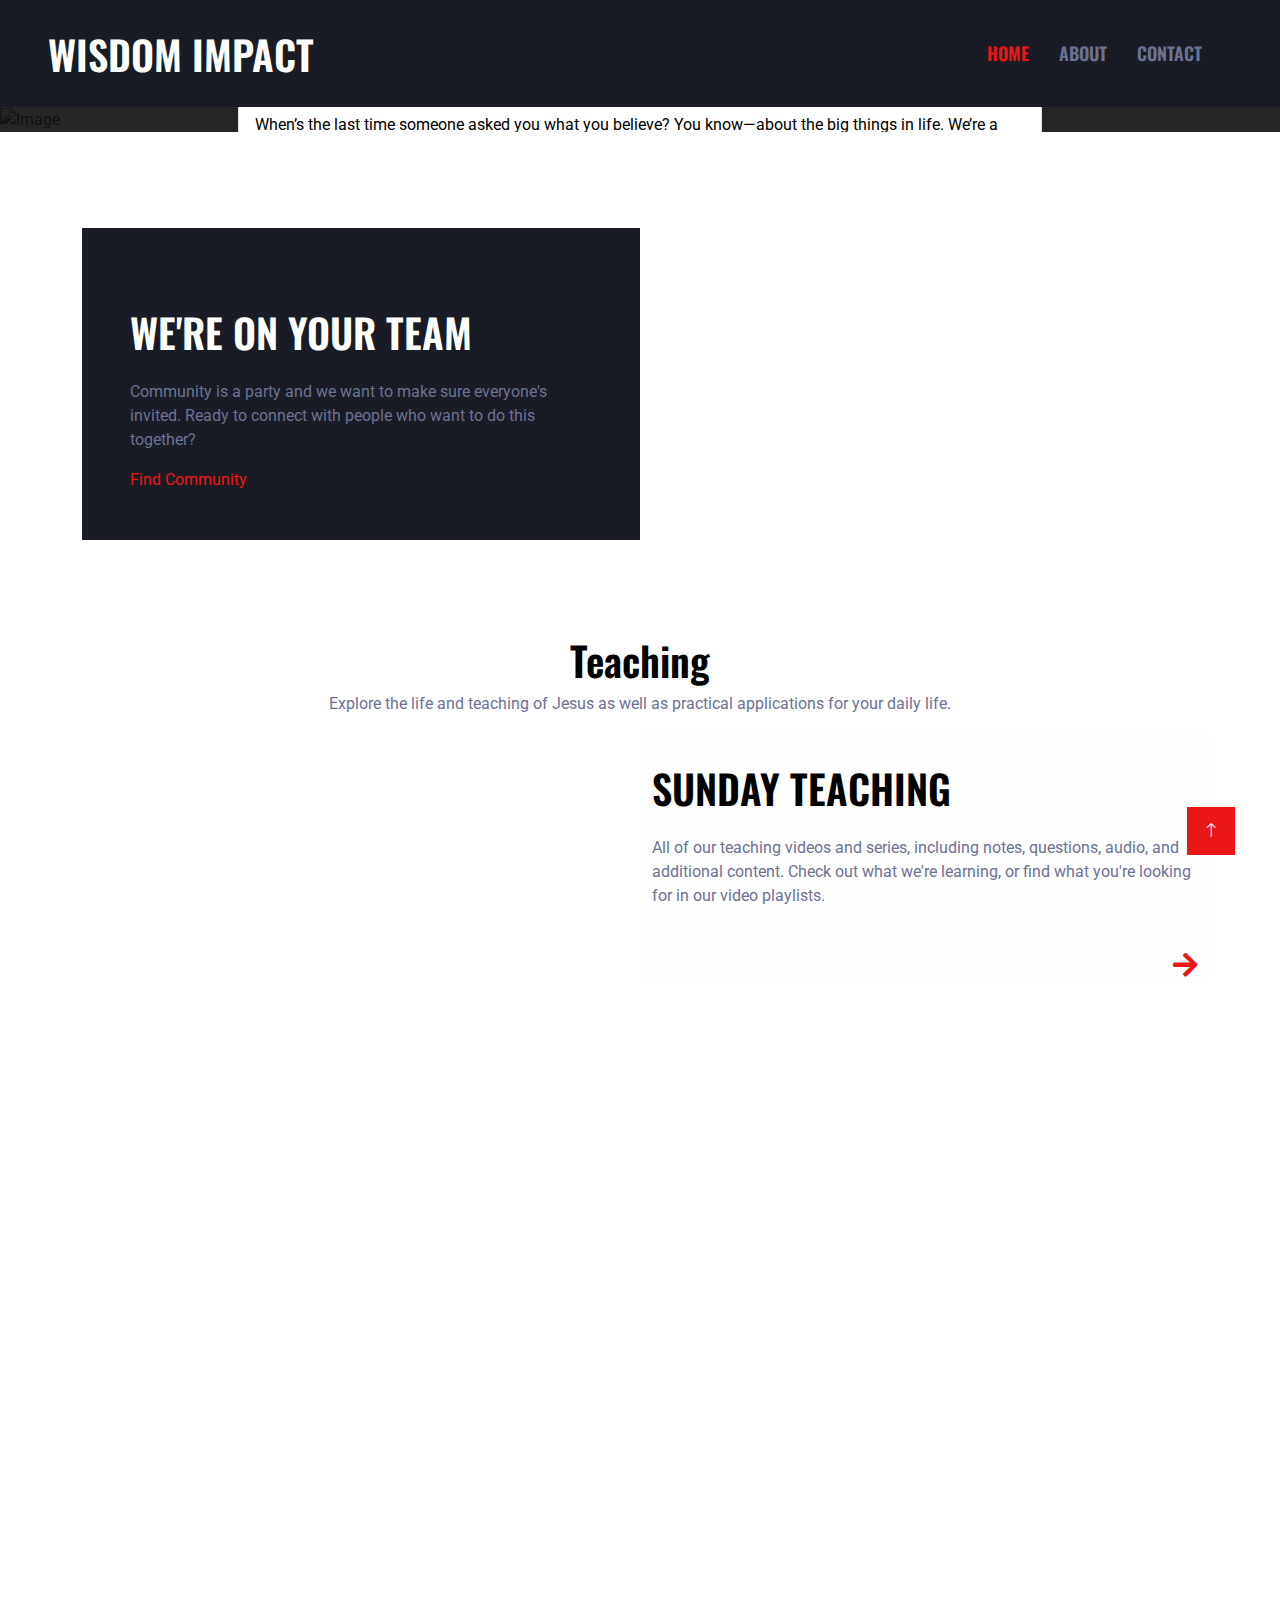
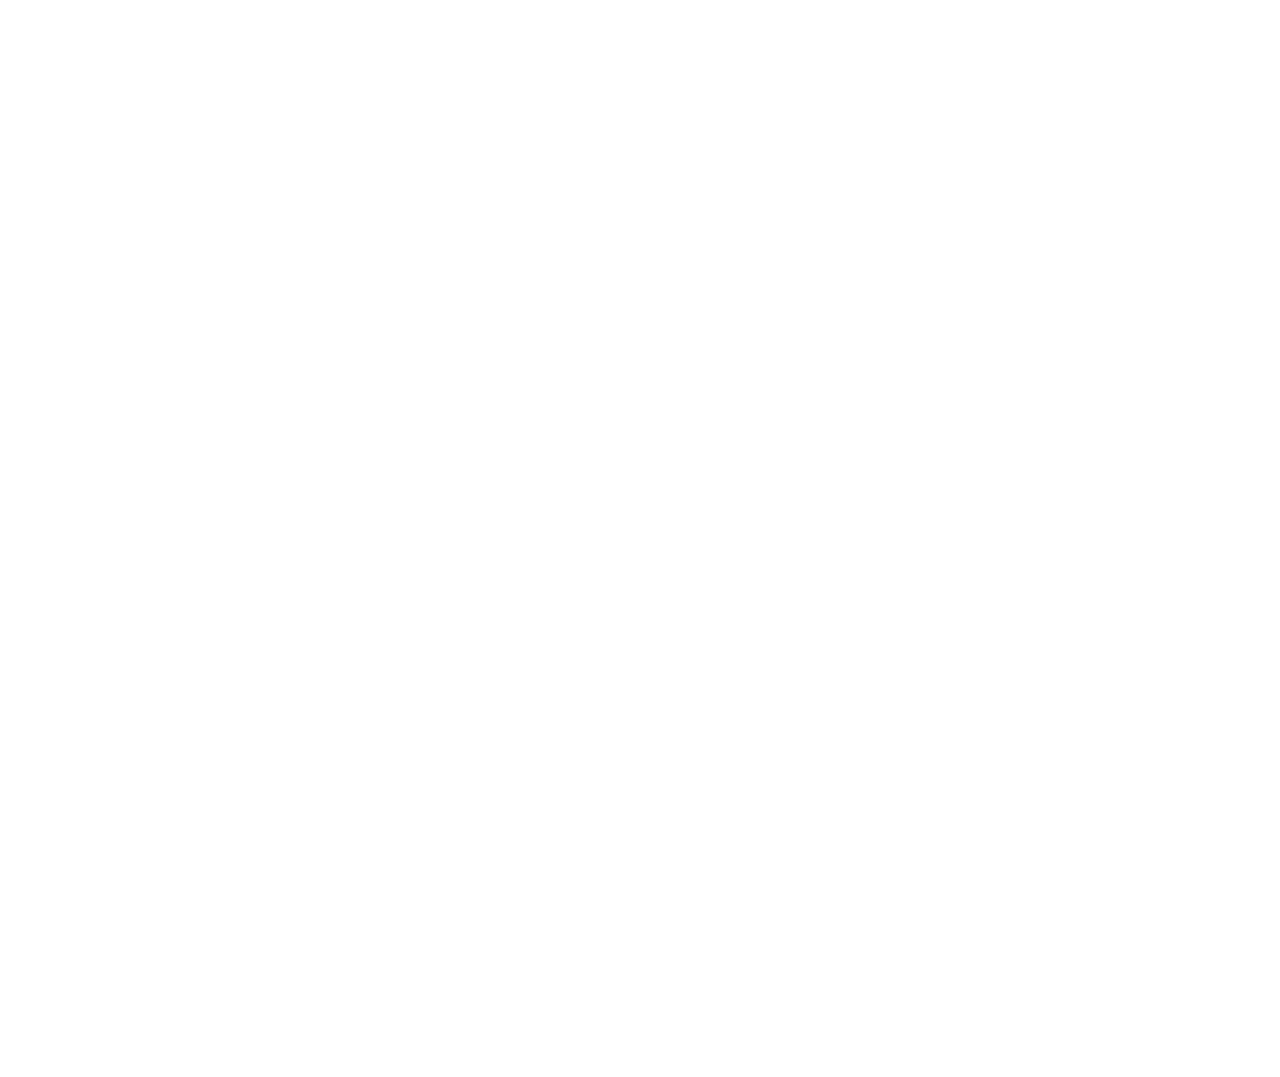
==== index.html @ 92095b51 "first commit" ====
<!DOCTYPE html>
<html lang="en">

<head>
    <meta charset="utf-8">
    <title>WisdomImpact</title>
    <meta content="width=device-width, initial-scale=1.0" name="viewport">
    <meta content="" name="keywords">
    <meta content="" name="description">

    <!-- Favicon -->
    <link href="img/favicon.ico" rel="icon">

    <!-- Google Web Fonts -->
    <link rel="preconnect" href="https://fonts.googleapis.com">
    <link rel="preconnect" href="https://fonts.gstatic.com" crossorigin>
    <link href="https://fonts.googleapis.com/css2?family=Roboto:wght@400;500&family=Oswald:wght@600&display=swap"
        rel="stylesheet">

    <!-- Icon Font Stylesheet -->
    <link href="https://cdnjs.cloudflare.com/ajax/libs/font-awesome/5.10.0/css/all.min.css" rel="stylesheet">
    <link href="https://cdn.jsdelivr.net/npm/bootstrap-icons@1.4.1/font/bootstrap-icons.css" rel="stylesheet">

    <!-- Libraries Stylesheet -->
    <link href="lib/animate/animate.min.css" rel="stylesheet">
    <link href="lib/owlcarousel/assets/owl.carousel.min.css" rel="stylesheet">

    <!-- Customized Bootstrap Stylesheet -->
    <link href="css/bootstrap.min.css" rel="stylesheet">

    <!-- Template Stylesheet -->
    <link href="css/style.css" rel="stylesheet">
</head>

<body>
    <!-- Spinner Start -->
    <div id="spinner"
        class="show bg-dark position-fixed translate-middle w-100 vh-100 top-50 start-50 d-flex align-items-center justify-content-center">
        <div class="spinner-grow text-primary" style="width: 3rem; height: 3rem;" role="status">
            <span class="sr-only">Loading...</span>
        </div>
    </div>
    <!-- Spinner End -->


    <!-- Navbar Start -->
    <nav class="navbar navbar-expand-lg bg-secondary navbar-dark sticky-top py-lg-0 px-lg-5 wow fadeIn"
        data-wow-delay="0.1s">
        <a href="index.html" class="navbar-brand ms-4 ms-lg-0">
            <h1 class="mb-0 text-white text-uppercase">wisdom impact</h1>
        </a>
        <button type="button" class="navbar-toggler me-4" data-bs-toggle="collapse" data-bs-target="#navbarCollapse">
            <span class="navbar-toggler-icon"></span>
        </button>
        <div class="collapse navbar-collapse" id="navbarCollapse">
            <div class="navbar-nav ms-auto p-4 p-lg-0">
                <a href="index.html" class="nav-item nav-link active">Home</a>
                <a href="about.html" class="nav-item nav-link">About</a>
                <a href="contact.html" class="nav-item nav-link">Contact</a>
                
            </div>
        </div>
    </nav>
    <!-- Navbar End -->


    <!-- Carousel Start -->
    <div class="container-fluid p-0 mb-5 wow fadeIn" data-wow-delay="0.1s">
        <div id="header-carousel" class="carousel slide" data-bs-ride="carousel">
            <div class="carousel-inner">
                <div class="carousel-item active">
                    <img class="w-100" src="https://www.themeetinghouse.com/cache/2560webp/static/images/homepage-1-2.webp" alt="Image">
                    <div class="carousel-caption d-flex align-items-center justify-content-center text-start">

                        <div class="mx-sm-5 px-5" style="max-width: 900px;">
                            <div class="card card-body">
                                <h3 class="display-2 text-dark mb-4 animated slideInDown">Hello Friend</h3>
                                <p class="text-dark mb-4 animated slideInDown">
                                    When’s the last time someone asked you what you believe? You know—about the big
                                    things in life. We’re a church that loves to ask questions, and loves people with
                                    questions. We don’t have all the answers, but exploring together is pretty much our
                                    favourite thing.
                                </p>

                                <a href="" class="btn btn-primary rounded-0 py-2 px-lg-4 d-none d-sm-block">Why Jesus</a>
                            </div>

                        </div>

                    </div>
                </div>
                <!-- <div class="carousel-item">
                    <img class="w-100" src="img/carousel-2.jpg" alt="Image">
                    <div class="carousel-caption d-flex align-items-center justify-content-center text-start">
                        <div class="mx-sm-5 px-5" style="max-width: 900px;">
                            <h1 class="display-2 text-white text-uppercase mb-4 animated slideInDown">Luxury Haircut at Affordable Price</h1>
                            <h4 class="text-white text-uppercase mb-4 animated slideInDown"><i class="fa fa-map-marker-alt text-primary me-3"></i>123 Street, New York, USA</h4>
                            <h4 class="text-white text-uppercase mb-4 animated slideInDown"><i class="fa fa-phone-alt text-primary me-3"></i>+012 345 67890</h4>
                        </div>
                    </div>
                </div> -->
            </div>
            <!-- <button class="carousel-control-prev" type="button" data-bs-target="#header-carousel"
                data-bs-slide="prev">
                <span class="carousel-control-prev-icon" aria-hidden="true"></span>
                <span class="visually-hidden">Previous</span>
            </button>
            <button class="carousel-control-next" type="button" data-bs-target="#header-carousel"
                data-bs-slide="next">
                <span class="carousel-control-next-icon" aria-hidden="true"></span>
                <span class="visually-hidden">Next</span>
            </button> -->
        </div>
    </div>
    <!-- Carousel End -->


    

    <!-- Price Start -->
    <div class="container-xxl py-5">
        <div class="container">
            <div class="row g-0">
                <div class="col-lg-6 wow fadeIn" data-wow-delay="0.1s">
                    <div class="bg-secondary h-100 d-flex flex-column justify-content-center p-5">
                        
                            <div style="margin-top: 2em;">
                                <h1 class="text-uppercase mb-4 text-white">We're On Your Team</h1>
                            <p style="font-size:16px;">Community is a party and we want to make sure everyone's invited. Ready to connect with people who want to do this together?</p>
                            
                            <a href="#">Find Community</a>
                            
                        </div>
                    </div>
                </div>
                <div class="col-lg-6 wow fadeIn" data-wow-delay="0.5s">
                    <div class="h-100">
                        <img class="img-fluid h-100" src="https://www.themeetinghouse.com/cache/1280webp/static/images/homepage-2-new.webp" alt="">
                    </div>
                </div>
            </div>
        </div>
    </div>
    <!-- Price End -->

    <!-- About Start -->
    <div class="container-xxl py-5">
        <div class="container">
                <h1 class="text-dark text-center">Teaching</h1>
                <p class="text-center">Explore the life and teaching of Jesus as well as practical applications for your daily life.</p>
            <div class="row">
                <div class="col-lg-6 wow fadeIn" data-wow-delay="0.1s">
                    <div class="d-flex flex-column">
                        <img class="img-fluid w-75 align-self-end" src="https://www.themeetinghouse.com/cache/2560webp/static/images/homepage-4-1-new.webp" alt="">
                        
                    </div>
                </div>
                <div class="col-lg-6 wow fadeIn" style="background-color: #fefefe;" data-wow-delay="0.5s">
                    <div style="margin-top: 2em;">
                        <h1 class="text-uppercase mb-4 text-dark">Sunday Teaching</h1>
                    <p>All of our teaching videos and series, including notes, questions, audio, and additional content. Check out what we're learning, or find what you're looking for in our video playlists.</p>
                    
                    <i style="color: #EB1616; font-size:28px;margin-top: 5%; float: right;" class="fa fa-arrow-right ms-3"></i>
                    </div>
                </div>
            </div>
            <div class="row my-3">
                <div class="col-lg-6 wow fadeIn" data-wow-delay="0.1s">
                    <div class="d-flex flex-column">
                        <img class="img-fluid w-75 align-self-end" src="https://www.themeetinghouse.com/cache/2560webp/static/images/corona-2-3.webp" alt="">
                        
                    </div>
                </div>
                <div class="col-lg-6 wow fadeIn" style="background-color: #fefefe;" data-wow-delay="0.5s">
                    <div style="margin-top: 2em;">
                        <h1 class="text-uppercase mb-4 text-dark">Live stream</h1>
                    <p>We're live every Sunday at 10:00am EDT. A one hour livestream experience with stories, music, and teaching. If you're looking for a good first step, this is it. See you this Sunday!</p>
                    
                    </div>
                </div>
            </div>
            <div class="row">
                <div class="col-lg-6 wow fadeIn" data-wow-delay="0.1s">
                    <div class="d-flex flex-column">
                        <img class="img-fluid w-75 align-self-end" src="https://www.themeetinghouse.com/cache/2560webp/static/images/homepage-4-2-new.webp" alt="">
                        
                    </div>
                </div>
                <div class="col-lg-6 wow fadeIn" style="background-color: #fefefe;" data-wow-delay="0.5s">
                    <div style="margin-top: 2em;">
                        <h1 class="text-uppercase mb-4 text-dark">Podcast</h1>
                    <p>All of our Sunday teaching in one place. We've also got The After Party podcast where we chat with special guests about theology and culture and The Roundtable podcast where we discuss church life with our leaders, staff, and special guests.</p>
                    
                    </div>
                </div>
            </div>
        </div>
    </div>
    <!-- About End -->



    <!-- Working Hours Start -->
    <div class="container-xxl py-5">
        <div class="container">
            <div class="row g-0">
                <div class="col-lg-6 wow fadeIn" data-wow-delay="0.1s">
                    <div class="h-100">
                        <img class="img-fluid h-100" src="https://www.themeetinghouse.com/static/images/homepage-6-new.jpg" alt="">
                    </div>
                </div>
                <div class="col-lg-6 wow fadeIn" data-wow-delay="0.5s">
                    <div class="bg-secondary h-100 d-flex flex-column justify-content-center p-5">
                        <h1 class="text-uppercase mb-4">Make a different</h1>
                        <p>Volunteering, giving, and compassion around the block or around the world. We want to use our money, time, and resources to love and serve people on the margins. Are you looking to get involved?</p>
                        <div>
                            
                            <div class="d-flex justify-content-between border-bottom py-2">
                                <h6 class="text-uppercase mb-0">Volunteer</h6>
                                <span class="text-uppercase"><i class="fa fa-arrow-right ms-3"></i></span>
                            </div>
                            <div class="d-flex justify-content-between border-bottom py-2">
                                <h6 class="text-uppercase mb-0">Compassion</h6>
                                <span class="text-uppercase"><i class="fa fa-arrow-right ms-3"></i></span>
                            </div>
                            <div class="d-flex justify-content-between border-bottom py-2">
                                <h6 class="text-uppercase mb-0">Give</h6>
                                <span class="text-uppercase"><i class="fa fa-arrow-right ms-3"></i></span>
                            </div>
                        </div>
                    </div>
                </div>
            </div>
        </div>
    </div>
    <!-- Working Hours End -->

<!-- About Start -->
<div class="container-xxl py-5">
    <div class="container">
              
        <div class="row">
            <div class="col-lg-6 wow fadeIn" style="background-color: #f1f1f1;" data-wow-delay="0.5s">
                <div style="margin-top: 2em;">
                    <h1 class="text-uppercase mb-4 text-dark">GO</h1>
                <p>We're excited to invest in a number of special projects over the next few years that are generating stories of impact. Find out how you can make a difference.</p>
                
                </div>
            </div>
            <div class="col-lg-6 wow fadeIn" data-wow-delay="0.1s">
                <div class="d-flex flex-column">
                    <img class="img-fluid w-75 align-self-end" src="https://www.themeetinghouse.com/cache/1280webp/static/images/homepage-covid-1.webp" alt="">
                </div>
            </div>
        </div>
        
    </div>
</div>
<!-- About End -->


    <!-- Footer Start -->
    <div class="container-fluid bg-secondary text-light footer mt-5 pt-5 wow fadeIn" data-wow-delay="0.1s">
        <div class="container py-5">
            <div class="row g-5">
                <div class="col-lg-4 col-md-6">
                    <h4 class="text-uppercase mb-4">Get In Touch</h4>
                    <div class="d-flex align-items-center mb-2">
                        <div class="btn-square bg-dark flex-shrink-0 me-3">
                            <span class="fa fa-map-marker-alt text-primary"></span>
                        </div>
                        <span>123 Street, New York, USA</span>
                    </div>
                    <div class="d-flex align-items-center mb-2">
                        <div class="btn-square bg-dark flex-shrink-0 me-3">
                            <span class="fa fa-phone-alt text-primary"></span>
                        </div>
                        <span>+012 345 67890</span>
                    </div>
                    <div class="d-flex align-items-center">
                        <div class="btn-square bg-dark flex-shrink-0 me-3">
                            <span class="fa fa-envelope-open text-primary"></span>
                        </div>
                        <span>info@example.com</span>
                    </div>
                </div>
                <div class="col-lg-4 col-md-6">
                    
                </div>
                <div class="col-lg-4 col-md-6">
                    <h4 class="text-uppercase mb-4">Newsletter</h4>
                    <div class="position-relative mb-4">
                        <input class="form-control border-0 w-100 py-3 ps-4 pe-5" type="text" placeholder="Your email">
                        <button type="button"
                            class="btn btn-primary py-2 position-absolute top-0 end-0 mt-2 me-2">SignUp</button>
                    </div>
                    <div class="d-flex pt-1 m-n1">
                        <a class="btn btn-lg-square btn-dark text-primary m-1" href=""><i
                                class="fab fa-twitter"></i></a>
                        <a class="btn btn-lg-square btn-dark text-primary m-1" href=""><i
                                class="fab fa-facebook-f"></i></a>
                        <a class="btn btn-lg-square btn-dark text-primary m-1" href=""><i
                                class="fab fa-youtube"></i></a>
                    </div>
                </div>
            </div>
        </div>
        <div class="container">
            <div class="copyright">
                <div class="row">
                    <div class="col-md-6 text-center text-md-start mb-3 mb-md-0">
                        &copy; <a class="border-bottom" href="#">church</a>, All Right Reserved.
                    </div>
                </div>
            </div>
        </div>
    </div>
    <!-- Footer End -->


    <!-- Back to Top -->
    <a href="#" class="btn btn-primary btn-lg-square back-to-top"><i class="bi bi-arrow-up"></i></a>


    <!-- JavaScript Libraries -->
    <script src="https://code.jquery.com/jquery-3.4.1.min.js"></script>
    <script src="https://cdn.jsdelivr.net/npm/bootstrap@5.0.0/dist/js/bootstrap.bundle.min.js"></script>
    <script src="lib/wow/wow.min.js"></script>
    <script src="lib/easing/easing.min.js"></script>
    <script src="lib/waypoints/waypoints.min.js"></script>
    <script src="lib/owlcarousel/owl.carousel.min.js"></script>

    <!-- Template Javascript -->
    <script src="js/main.js"></script>
</body>

</html>
---- css/style.css ----
/********** Template CSS **********/
:root {
    --primary: #EB1616;
    --secondary: #cbd6f7;
    --light: #6C7293;
    --dark: #f4e2e2;
}

.back-to-top {
    position: fixed;
    display: none;
    right: 45px;
    bottom: 45px;
    z-index: 99;
}


/*** Spinner ***/
#spinner {
    opacity: 0;
    visibility: hidden;
    transition: opacity .5s ease-out, visibility 0s linear .5s;
    z-index: 99999;
}

#spinner.show {
    transition: opacity .5s ease-out, visibility 0s linear 0s;
    visibility: visible;
    opacity: 1;
}


/*** Button ***/
.btn {
    font-weight: 500;
    transition: .5s;
}

.btn-square {
    width: 38px;
    height: 38px;
}

.btn-sm-square {
    width: 32px;
    height: 32px;
}

.btn-lg-square {
    width: 48px;
    height: 48px;
}

.btn-square,
.btn-sm-square,
.btn-lg-square {
    padding: 0;
    display: flex;
    align-items: center;
    justify-content: center;
    font-weight: normal;
}


/*** Navbar ***/
.navbar .dropdown-toggle::after {
    border: none;
    content: "\f107";
    font-family: "Font Awesome 5 Free";
    font-weight: 900;
    vertical-align: middle;
    margin-left: 8px;
}

.navbar .navbar-nav .nav-link {
    margin-right: 30px;
    padding: 40px 0;
    color: var(--light);
    font-family: 'Oswald', sans-serif;
    font-size: 18px;
    font-weight: 600;
    text-transform: uppercase;
    outline: none;
}

.navbar .navbar-nav .nav-link:hover,
.navbar .navbar-nav .nav-link.active {
    color: var(--primary);
}

.navbar.sticky-top {
    top: -100px;
    transition: .5s;
}

@media (max-width: 991.98px) {
    .navbar .navbar-nav .nav-link,
    .navbar.shadow-sm .navbar-nav .nav-link {
        margin-right: 0;
        padding: 10px 0;
    }

    .navbar .navbar-nav {
        margin-top: 8px;
        border-top: 1px solid var(--light);
    }
}

@media (min-width: 992px) {
    .navbar.shadow-sm .navbar-nav .nav-link {
        padding: 20px 0;
    }

    .navbar .nav-item .dropdown-menu {
        display: block;
        border: none;
        margin-top: 0;
        top: 150%;
        opacity: 0;
        visibility: hidden;
        transition: .5s;
    }

    .navbar .nav-item:hover .dropdown-menu {
        top: 100%;
        visibility: visible;
        transition: .5s;
        opacity: 1;
    }
}


/*** Header ***/
.carousel-caption {
    top: 0;
    left: 0;
    right: 0;
    bottom: 0;
    background: rgba(0, 0, 0, .85);
    z-index: 1;
}

.carousel-control-prev,
.carousel-control-next {
    width: 10%;
}

.carousel-control-prev-icon,
.carousel-control-next-icon {
    width: 3rem;
    height: 3rem;
}

@media (max-width: 768px) {
    #header-carousel .carousel-item {
        position: relative;
        min-height: 450px;
    }
    
    #header-carousel .carousel-item img {
        position: absolute;
        width: 100%;
        height: 100%;
        object-fit: cover;
    }
}

.page-header {
    background: linear-gradient(rgba(0, 0, 0, .85), rgba(0, 0, 0, .85)), url(../img/carousel-1.jpg) center center no-repeat;
    background-size: cover;
}

.breadcrumb-item + .breadcrumb-item::before {
    color: var(--light);
}


/*** Service ***/
.service-item .btn {
    position: absolute;
    right: -50px;
    bottom: -50px;
    width: 50px;
    height: 50px;
    color: var(--primary);
    background: var(--dark);
    opacity: 0;
}

.service-item:hover .btn {
    right: 0;
    bottom: 0;
    opacity: 1;
}


/*** Team ***/
.team-item .team-img::before,
.team-item .team-img::after {
    position: absolute;
    content: "";
    width: 0;
    height: 100%;
    top: 0;
    left: 0;
    background: rgba(0, 0, 0, .85);
    transition: .5s;
}

.team-item .team-img::after {
    left: auto;
    right: 0;
}

.team-item:hover .team-img::before,
.team-item:hover .team-img::after {
    width: 50%;
}

.team-item .team-img .team-social {
    position: absolute;
    width: 100%;
    height: 100%;
    top: 0;
    left: 0;
    display: flex;
    align-items: center;
    justify-content: center;
    transition: .5s;
    z-index: 3;
    opacity: 0;
}

.team-item:hover .team-img .team-social {
    transition-delay: .3s;
    opacity: 1;
}

.team-item .team-social .btn {
    display: inline-flex;
    margin: 0 3px;
    color: var(--primary);
    background: var(--dark);
}

.team-item .team-social .btn:hover {
    color: #FFFFFF;
    background: var(--primary);
}


/*** Testimonial ***/
.testimonial-carousel {
    max-width: 700px;
    margin: 0 auto;
}

.testimonial-carousel .owl-dots {
    margin-top: 35px;
    height: 100px;
    display: flex;
    align-items: center;
    justify-content: center;
}

.testimonial-carousel .owl-dots .owl-dot {
    width: 60px;
    height: 60px;
    margin: 0 5px;
    padding: 10px;
    background: var(--secondary);
    transition: .5s;
}

.testimonial-carousel .owl-dots .owl-dot.active {
    width: 100px;
    height: 100px;
}

.testimonial-carousel .owl-dots .owl-dot img {
    opacity: .1;
    transition: .5s;
}

.testimonial-carousel .owl-dots .owl-dot.active img {
    opacity: 1;
}


/*** Footer ***/
.footer .btn.btn-link {
    display: block;
    margin-bottom: 5px;
    padding: 0;
    text-align: left;
    color: var(--light);
    font-size: 15px;
    font-weight: normal;
    text-transform: capitalize;
    transition: .3s;
}

.footer .btn.btn-link::before {
    position: relative;
    content: "\f105";
    font-family: "Font Awesome 5 Free";
    font-weight: 900;
    margin-right: 10px;
}

.footer .btn.btn-link:hover {
    color: var(--primary);
    letter-spacing: 1px;
    box-shadow: none;
}

.footer .copyright {
    padding: 1.5rem;
    font-size: 15px;
    background: var(--dark);
}

.footer .copyright a {
    color: var(--light);
}

.footer .copyright a:hover {
    color: var(--primary);
}
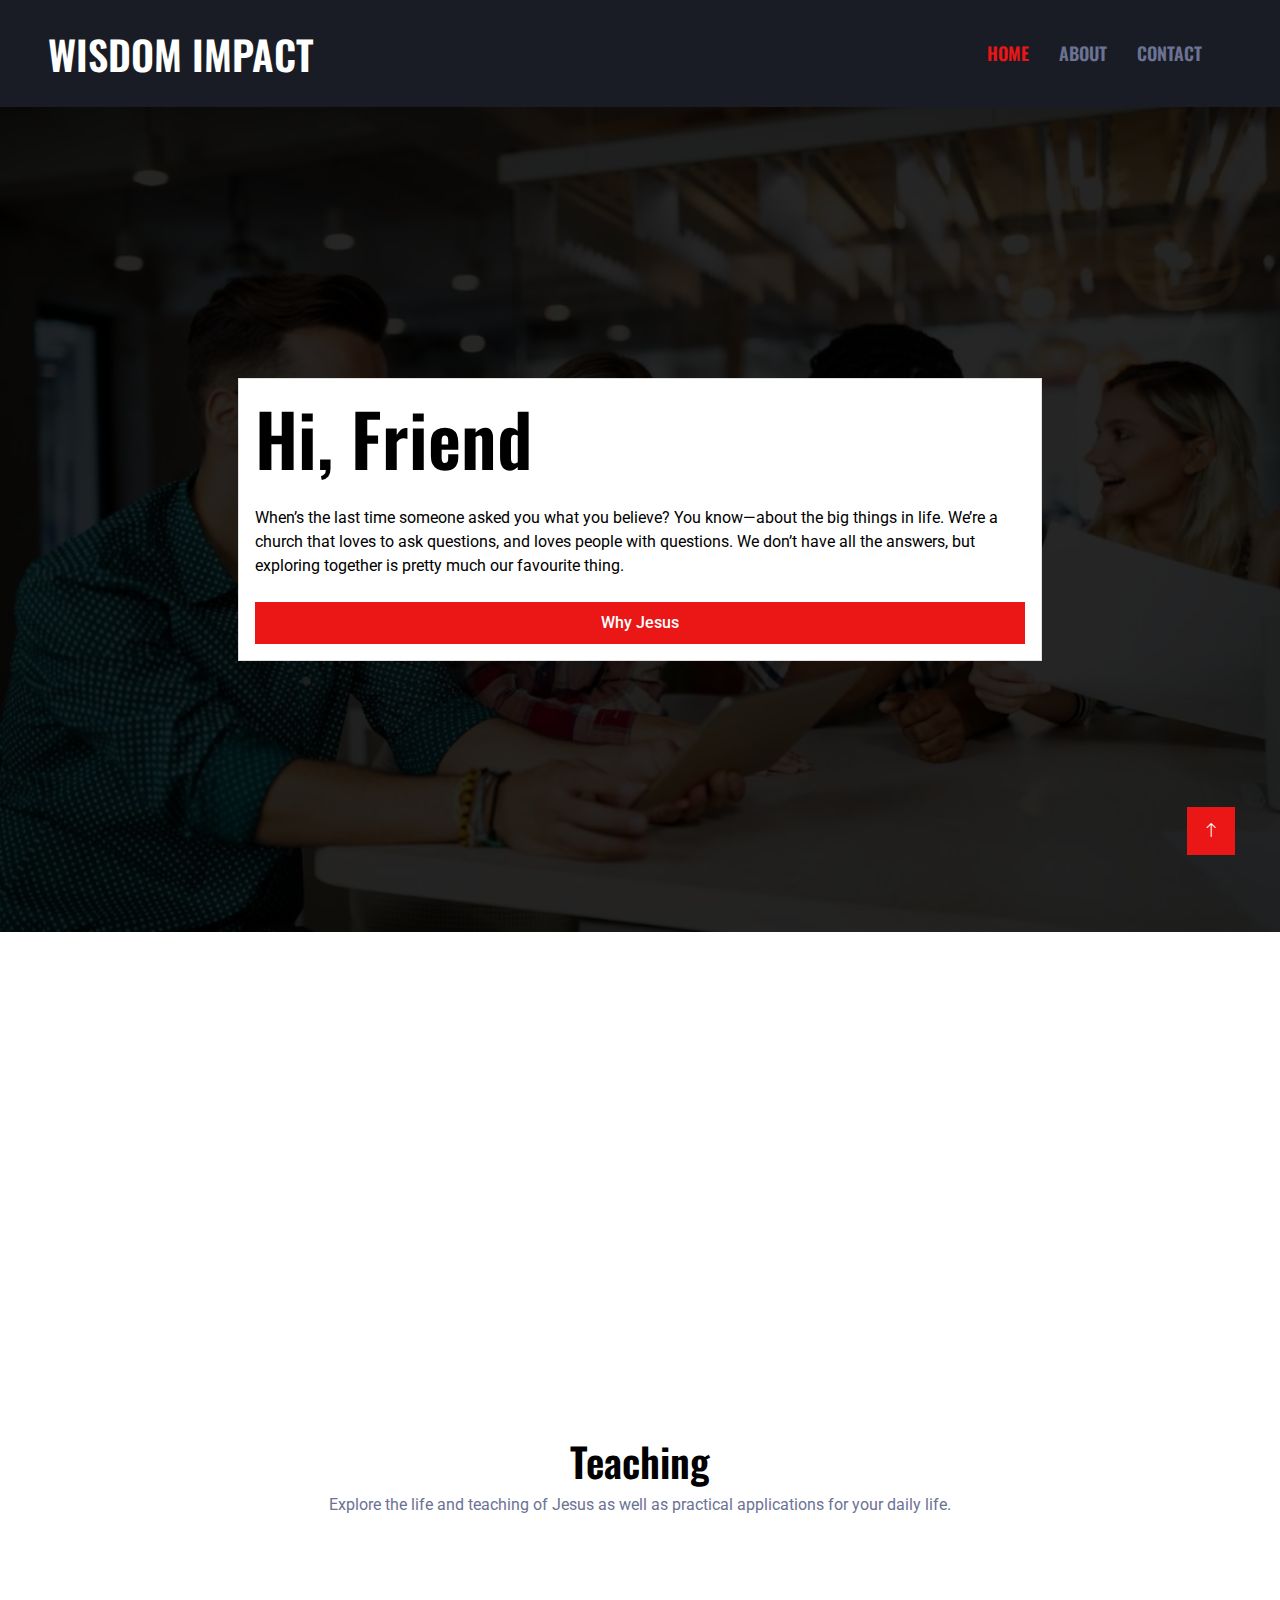
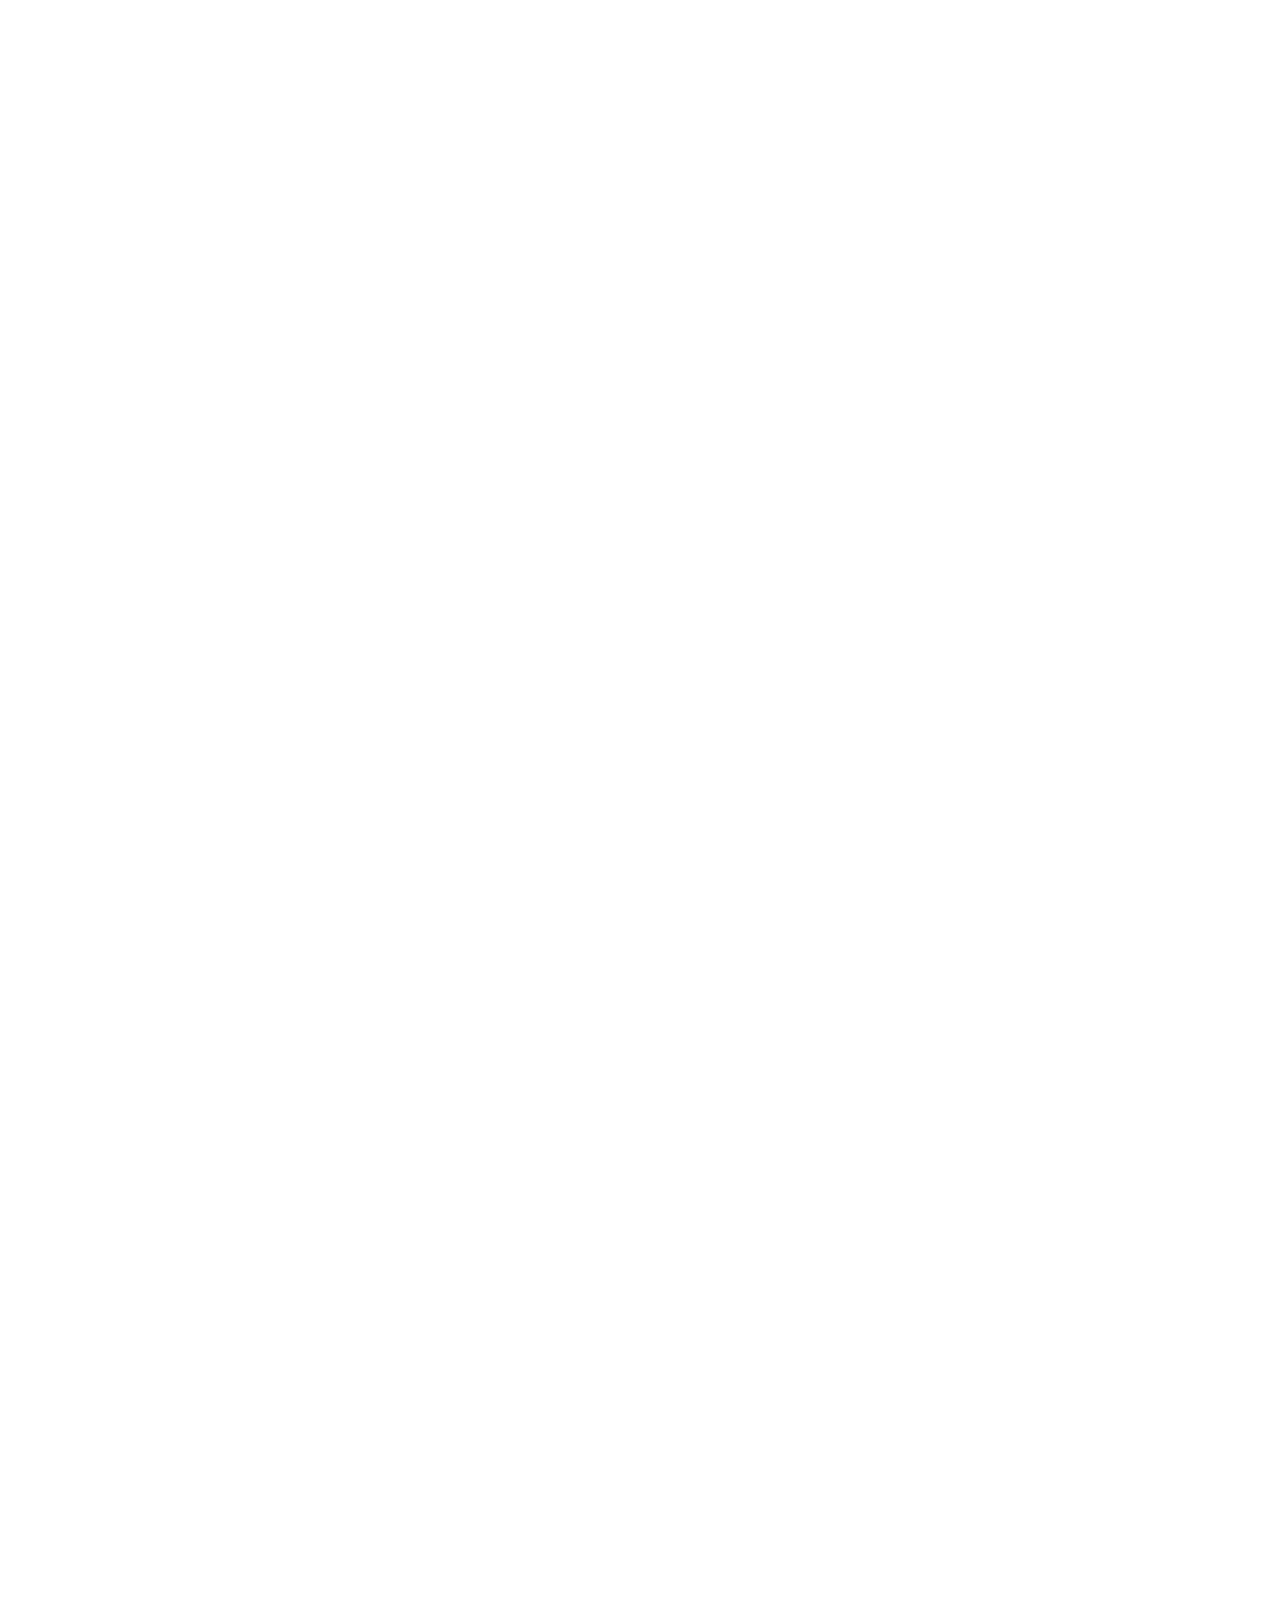
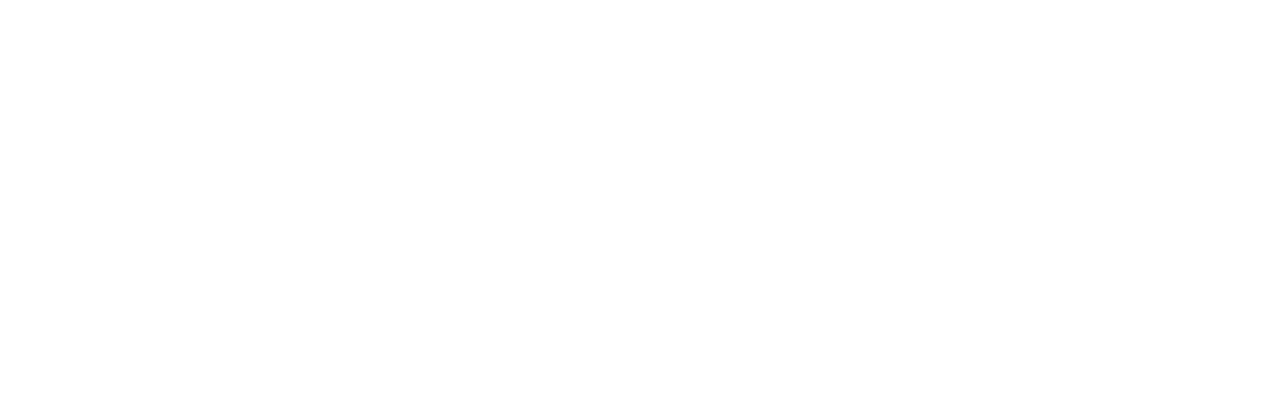
==== commit 7ae41019: "updated" ====
--- a/index.html
+++ b/index.html
@@ -69,12 +69,12 @@
         <div id="header-carousel" class="carousel slide" data-bs-ride="carousel">
             <div class="carousel-inner">
                 <div class="carousel-item active">
-                    <img class="w-100" src="https://www.themeetinghouse.com/cache/2560webp/static/images/homepage-1-2.webp" alt="Image">
+                    <img class="w-100" src="img/1.jpg" alt="Image">
                     <div class="carousel-caption d-flex align-items-center justify-content-center text-start">
 
                         <div class="mx-sm-5 px-5" style="max-width: 900px;">
                             <div class="card card-body">
-                                <h3 class="display-2 text-dark mb-4 animated slideInDown">Hello Friend</h3>
+                                <h3 class="display-2 text-dark mb-4 animated slideInDown">Hi, Friend</h3>
                                 <p class="text-dark mb-4 animated slideInDown">
                                     When’s the last time someone asked you what you believe? You know—about the big
                                     things in life. We’re a church that loves to ask questions, and loves people with
@@ -135,7 +135,7 @@
                 </div>
                 <div class="col-lg-6 wow fadeIn" data-wow-delay="0.5s">
                     <div class="h-100">
-                        <img class="img-fluid h-100" src="https://www.themeetinghouse.com/cache/1280webp/static/images/homepage-2-new.webp" alt="">
+                        <img class="img-fluid h-100" src="img/3.jpg" alt="">
                     </div>
                 </div>
             </div>
@@ -151,7 +151,7 @@
             <div class="row">
                 <div class="col-lg-6 wow fadeIn" data-wow-delay="0.1s">
                     <div class="d-flex flex-column">
-                        <img class="img-fluid w-75 align-self-end" src="https://www.themeetinghouse.com/cache/2560webp/static/images/homepage-4-1-new.webp" alt="">
+                        <img class="img-fluid w-75 align-self-end" src="img/2.jpg" alt="">
                         
                     </div>
                 </div>
@@ -182,7 +182,7 @@
             <div class="row">
                 <div class="col-lg-6 wow fadeIn" data-wow-delay="0.1s">
                     <div class="d-flex flex-column">
-                        <img class="img-fluid w-75 align-self-end" src="https://www.themeetinghouse.com/cache/2560webp/static/images/homepage-4-2-new.webp" alt="">
+                        <img class="img-fluid w-75 align-self-end" src="img/1.jpg" alt="">
                         
                     </div>
                 </div>
@@ -206,7 +206,7 @@
             <div class="row g-0">
                 <div class="col-lg-6 wow fadeIn" data-wow-delay="0.1s">
                     <div class="h-100">
-                        <img class="img-fluid h-100" src="https://www.themeetinghouse.com/static/images/homepage-6-new.jpg" alt="">
+                        <img class="img-fluid h-100" src="img/5.jpg" alt="">
                     </div>
                 </div>
                 <div class="col-lg-6 wow fadeIn" data-wow-delay="0.5s">
@@ -249,7 +249,7 @@
             </div>
             <div class="col-lg-6 wow fadeIn" data-wow-delay="0.1s">
                 <div class="d-flex flex-column">
-                    <img class="img-fluid w-75 align-self-end" src="https://www.themeetinghouse.com/cache/1280webp/static/images/homepage-covid-1.webp" alt="">
+                    <img class="img-fluid w-75 align-self-end" src="img/4.jpg" alt="">
                 </div>
             </div>
         </div>
@@ -260,60 +260,78 @@
 
 
     <!-- Footer Start -->
-    <div class="container-fluid bg-secondary text-light footer mt-5 pt-5 wow fadeIn" data-wow-delay="0.1s">
-        <div class="container py-5">
-            <div class="row g-5">
-                <div class="col-lg-4 col-md-6">
-                    <h4 class="text-uppercase mb-4">Get In Touch</h4>
-                    <div class="d-flex align-items-center mb-2">
-                        <div class="btn-square bg-dark flex-shrink-0 me-3">
-                            <span class="fa fa-map-marker-alt text-primary"></span>
-                        </div>
-                        <span>123 Street, New York, USA</span>
-                    </div>
-                    <div class="d-flex align-items-center mb-2">
-                        <div class="btn-square bg-dark flex-shrink-0 me-3">
-                            <span class="fa fa-phone-alt text-primary"></span>
-                        </div>
-                        <span>+012 345 67890</span>
-                    </div>
-                    <div class="d-flex align-items-center">
-                        <div class="btn-square bg-dark flex-shrink-0 me-3">
-                            <span class="fa fa-envelope-open text-primary"></span>
-                        </div>
-                        <span>info@example.com</span>
-                    </div>
-                </div>
-                <div class="col-lg-4 col-md-6">
-                    
-                </div>
-                <div class="col-lg-4 col-md-6">
-                    <h4 class="text-uppercase mb-4">Newsletter</h4>
-                    <div class="position-relative mb-4">
-                        <input class="form-control border-0 w-100 py-3 ps-4 pe-5" type="text" placeholder="Your email">
-                        <button type="button"
-                            class="btn btn-primary py-2 position-absolute top-0 end-0 mt-2 me-2">SignUp</button>
-                    </div>
-                    <div class="d-flex pt-1 m-n1">
-                        <a class="btn btn-lg-square btn-dark text-primary m-1" href=""><i
-                                class="fab fa-twitter"></i></a>
-                        <a class="btn btn-lg-square btn-dark text-primary m-1" href=""><i
-                                class="fab fa-facebook-f"></i></a>
-                        <a class="btn btn-lg-square btn-dark text-primary m-1" href=""><i
-                                class="fab fa-youtube"></i></a>
-                    </div>
-                </div>
-            </div>
-        </div>
-        <div class="container">
-            <div class="copyright">
-                <div class="row">
-                    <div class="col-md-6 text-center text-md-start mb-3 mb-md-0">
-                        &copy; <a class="border-bottom" href="#">church</a>, All Right Reserved.
-                    </div>
-                </div>
-            </div>
-        </div>
+    <div
+      class="container-fluid bg-secondary text-light footer mt-5 pt-5 wow fadeIn"
+      data-wow-delay="0.1s"
+    >
+      <div class="container py-5">
+        <div class="row g-5">
+          <div class="col-lg-4 col-md-6">
+            <h4 class="text-uppercase mb-4">Get Us</h4>
+            <div class="d-flex align-items-center mb-2">
+              <div class="btn-square bg-dark flex-shrink-0 me-3">
+                <span class="fa fa-map-marker-alt text-primary"></span>
+              </div>
+              <span>149 Gunn Street, Barrie, Canada</span>
+            </div>
+            <div class="d-flex align-items-center mb-2">
+              <div class="btn-square bg-dark flex-shrink-0 me-3">
+                <span class="fa fa-phone-alt text-primary"></span>
+              </div>
+              <span>+1 (416) -333-6259</span>
+              <span>+234-080-2965-1960</span>
+            </div>
+            <div class="d-flex align-items-center">
+              <div class="btn-square bg-dark flex-shrink-0 me-3">
+                <span class="fa fa-envelope-open text-primary"></span>
+              </div>
+              <span>info@wisdomimpactworld.com</span>
+            </div>
+          </div>
+          <div class="col-lg-4 col-md-6">
+            <a class="btn btn-link" href="">About Us</a>
+            <a class="btn btn-link" href="">Contact Us</a>
+          </div>
+          <div class="col-lg-4 col-md-6">
+            <h4 class="text-uppercase mb-4">Newsletter</h4>
+            <div class="position-relative mb-4">
+              <input
+                class="form-control border-0 w-100 py-3 ps-4 pe-5"
+                type="text"
+                placeholder="Your email"
+              />
+              <button
+                type="button"
+                class="btn btn-primary py-2 position-absolute top-0 end-0 mt-2 me-2"
+              >
+                SignUp
+              </button>
+            </div>
+            <div class="d-flex pt-1 m-n1">
+              <a class="btn btn-lg-square btn-dark text-primary m-1" href=""
+                ><i class="fab fa-twitter"></i
+              ></a>
+              <a class="btn btn-lg-square btn-dark text-primary m-1" href=""
+                ><i class="fab fa-facebook-f"></i
+              ></a>
+              <a class="btn btn-lg-square btn-dark text-primary m-1" href=""
+                ><i class="fab fa-youtube"></i
+              ></a>
+            </div>
+          </div>
+        </div>
+      </div>
+      <div class="container">
+        <div class="copyright">
+          <div class="row">
+            <div class="col-md-6 text-center text-md-start mb-3 mb-md-0">
+              &copy; <a class="border-bottom" href="#">WisdomImpact</a>, All
+              Right Reserved.
+            </div>
+            
+          </div>
+        </div>
+      </div>
     </div>
     <!-- Footer End -->
 
